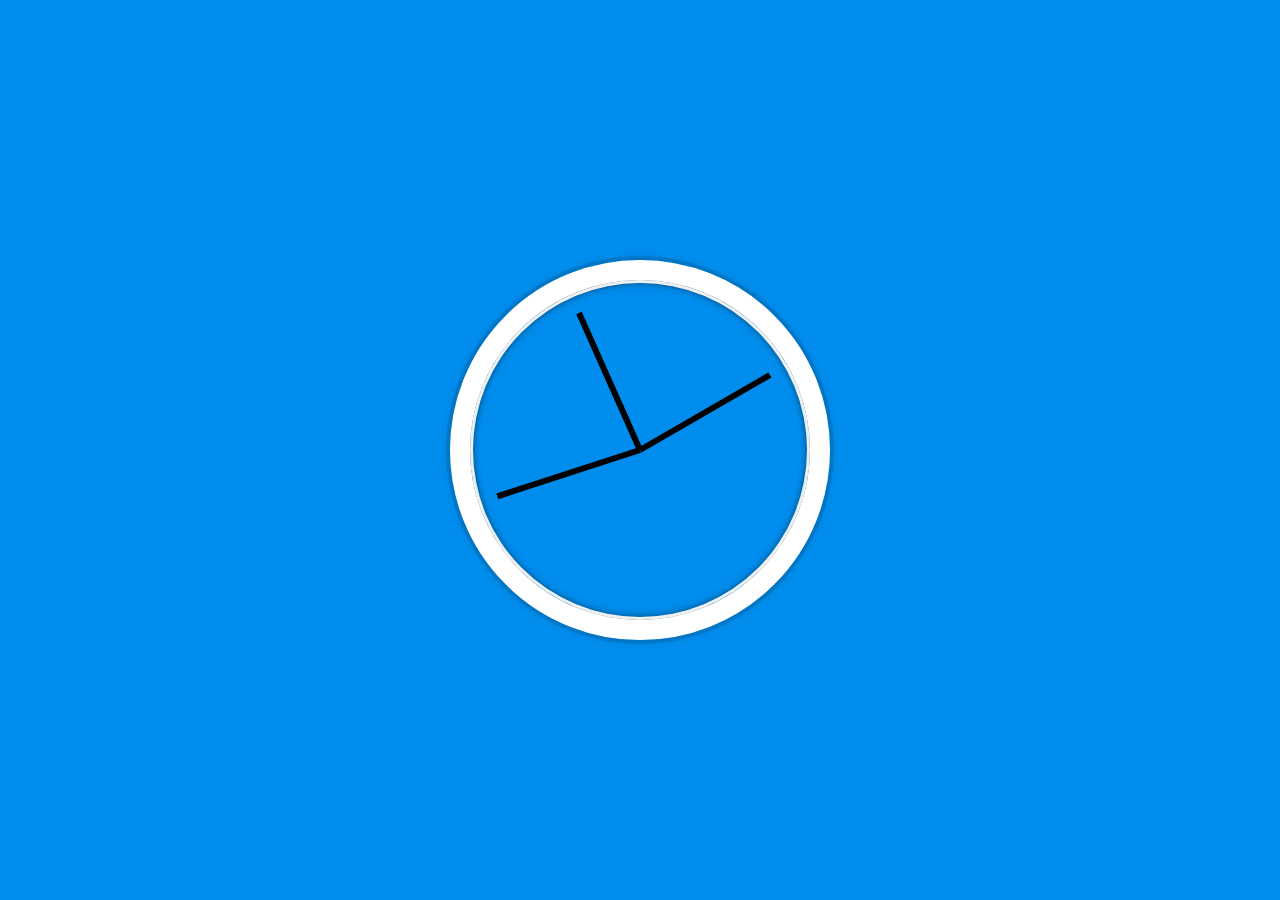
==== Day2/index.html @ c97ca7d9 "made a basic clock, have to polish the transition from 360 to 0 deg" ====
<!DOCTYPE html>
<html lang="en">
<head>
  <meta charset="UTF-8">
  <title>JS + CSS Clock</title>
</head>
<body>


<div class="clock">
  <div class="clock-face">
    <div class="hand hour-hand"></div>
    <div class="hand min-hand"></div>
    <div class="hand second-hand"></div>
  </div>
</div>


<style>
  html {
    background: #018DED url(http://unsplash.it/1500/1000?image=881&blur=50);
    background-size: cover;
    font-family: 'helvetica neue';
    text-align: center;
    font-size: 10px;
  }

  body {
    margin: 0;
    font-size: 2rem;
    display: flex;
    flex: 1;
    min-height: 100vh;
    align-items: center;
  }

  .clock {
    width: 30rem;
    height: 30rem;
    border: 20px solid white;
    border-radius: 50%;
    margin: 50px auto;
    position: relative;
    padding: 2rem;
    box-shadow: 0 0 0 4px rgba(0, 0, 0, 0.1),
    inset 0 0 0 3px #EFEFEF,
    inset 0 0 10px black,
    0 0 10px rgba(0, 0, 0, 0.2);
  }

  .clock-face {
    position: relative;
    width: 100%;
    height: 100%;
    transform: translateY(-3px); /* account for the height of the clock hands */
  }

  .hand {
    width: 50%;
    height: 6px;
    background: black;
    position: absolute;
    top: 50%;
    /* we need to transform the origin */
    transform-origin: 100%;
    transform: rotate(90deg);
    transition: all 0.05s;
    transition-timing-function: cubic-bezier(0.1, 2.7, 0.58, 1);

  }

</style>

<script>
  const secondHand = document.querySelector('.second-hand');
  const minHand = document.querySelector('.min-hand');
  const hourHand = document.querySelector('.hour-hand');

  function setDate() {
    const now = new Date();
    const seconds = now.getSeconds();
    const minutes = now.getMinutes();
    const hour = now.getHours();
    const secondsDegree = (seconds*6) + 90;
    const minDegree = (minutes)*6 + 90;
    const hourDegree = (hour)*360/24 + 90;

    secondHand.style.transform = `rotate(${secondsDegree}deg)`;
    minHand.style.transform = `rotate(${minDegree}deg)`;
    hourHand.style.transform = `rotate(${hourDegree}deg)`;
  }

  setInterval(setDate, 1000);

</script>
</body>
</html>
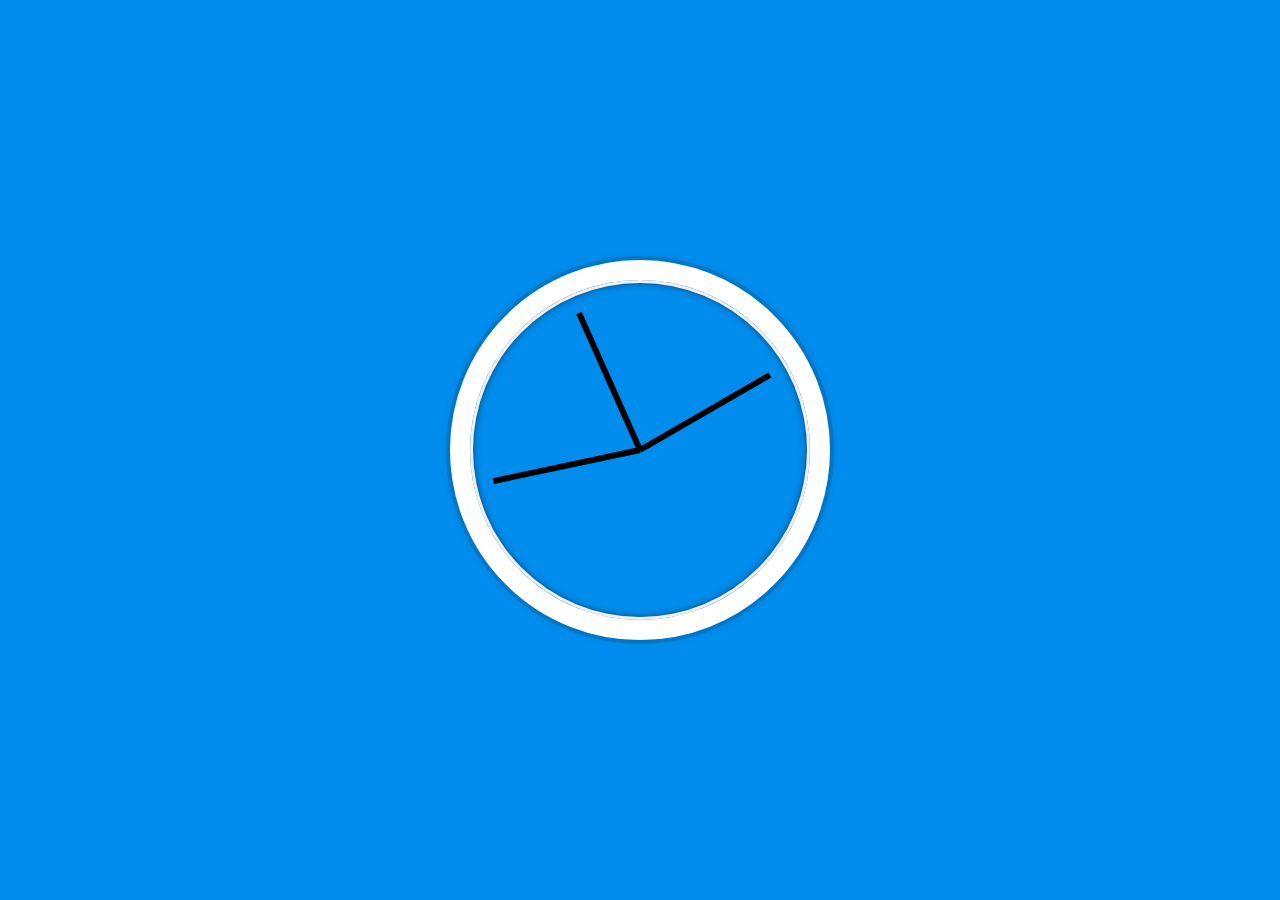
==== commit 6e8d5ad8: "Up to Day10" ====
--- a/Day2/index.html
+++ b/Day2/index.html
@@ -17,6 +17,7 @@
 
 
 <style>
+
   html {
     background: #018DED url(http://unsplash.it/1500/1000?image=881&blur=50);
     background-size: cover;
